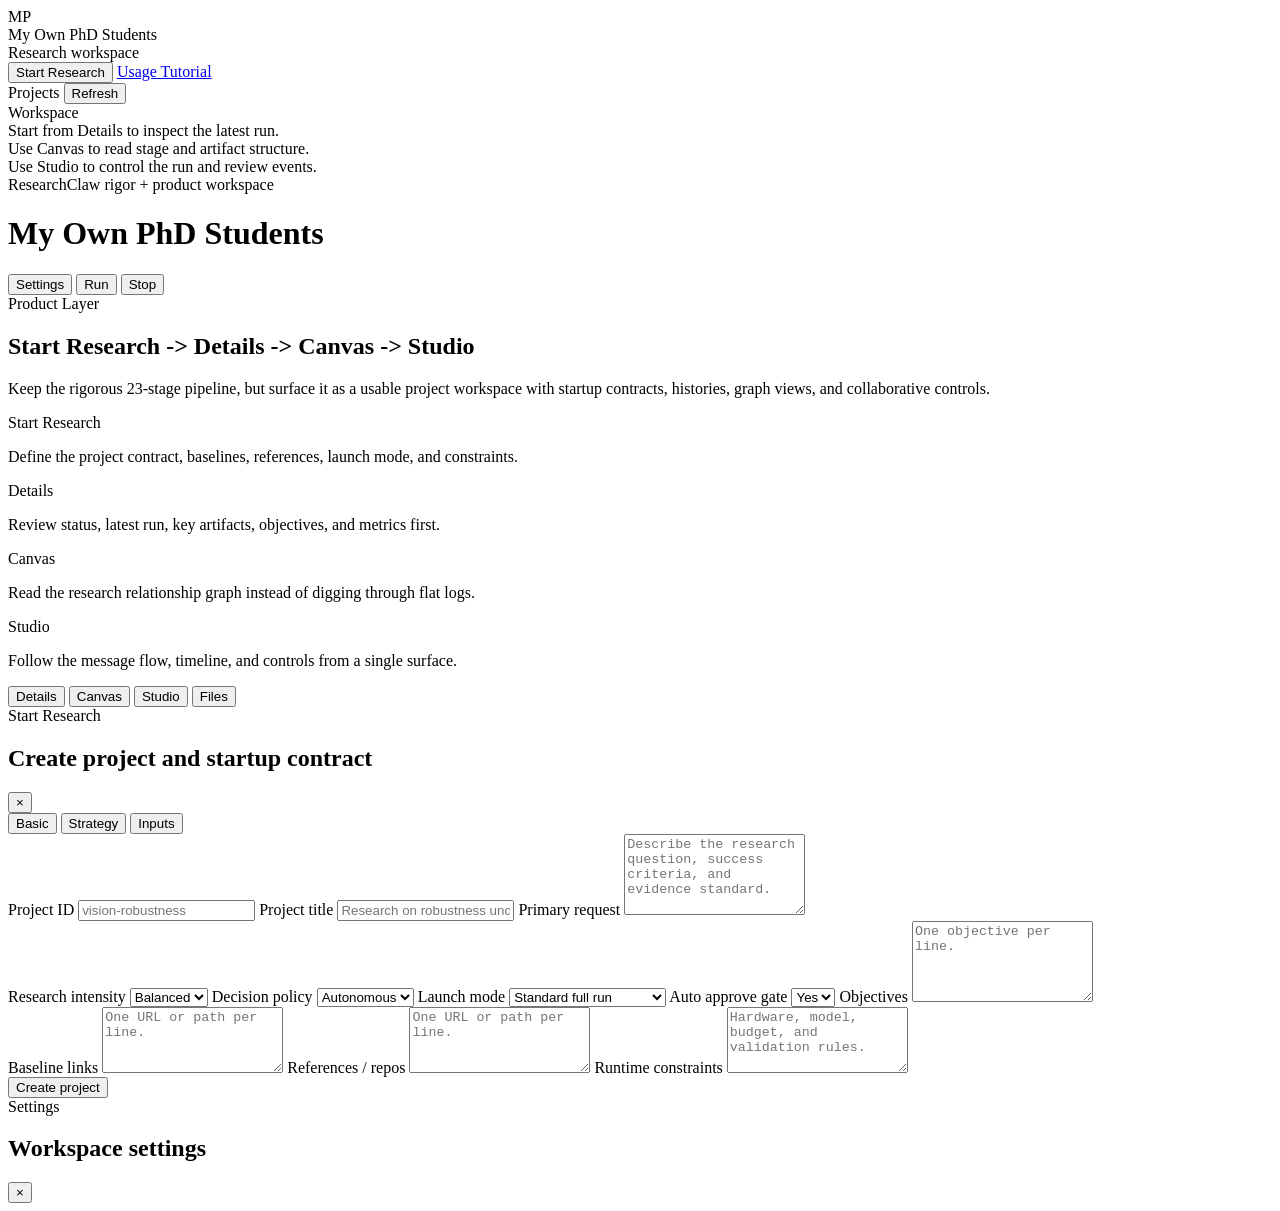
==== frontend/index.html @ e5a88db4 "Add visual research workspace and docs" ====
<!DOCTYPE html>
<html lang="zh-CN">
<head>
  <meta charset="UTF-8">
  <meta name="viewport" content="width=device-width, initial-scale=1.0">
  <title>My Own PhD Students</title>
  <link rel="preconnect" href="https://fonts.googleapis.com">
  <link rel="preconnect" href="https://fonts.gstatic.com" crossorigin>
  <link href="https://fonts.googleapis.com/css2?family=IBM+Plex+Sans:wght@400;500;600;700&family=Space+Grotesk:wght@500;700&family=Noto+Sans+SC:wght@400;500;700&display=swap" rel="stylesheet">
  <link rel="stylesheet" href="/static/app.css">
</head>
<body>
  <div class="shell">
    <aside class="sidebar">
      <div class="brand">
        <div class="brand-mark">MP</div>
        <div>
          <div class="brand-name">My Own PhD Students</div>
          <div class="brand-subtitle" data-i18n="brand_subtitle">Research workspace</div>
        </div>
      </div>

      <button id="open-start-modal" class="primary-action" data-i18n="start_research">Start Research</button>
      <a class="secondary-action sidebar-link" href="/static/tutorial.html" target="_blank" rel="noreferrer" data-i18n="usage_tutorial">Usage Tutorial</a>

      <div class="sidebar-section">
        <div class="sidebar-header">
          <span data-i18n="projects">Projects</span>
          <button id="refresh-projects" class="ghost-button" data-i18n="refresh">Refresh</button>
        </div>
        <div id="project-list" class="project-list"></div>
      </div>

      <div class="sidebar-section">
        <div class="sidebar-header">
          <span data-i18n="workspace">Workspace</span>
        </div>
        <div class="workspace-hints">
          <div data-i18n="hint_details_first">Start from Details to inspect the latest run.</div>
          <div data-i18n="hint_canvas_structure">Use Canvas to read stage and artifact structure.</div>
          <div data-i18n="hint_studio_control">Use Studio to control the run and review events.</div>
        </div>
      </div>
    </aside>

    <main class="main">
      <header class="topbar">
        <div>
          <div class="eyebrow" id="product-eyebrow" data-i18n="product_eyebrow">ResearchClaw rigor + product workspace</div>
          <h1 id="workspace-title">My Own PhD Students</h1>
        </div>
        <div class="topbar-actions">
          <button id="open-settings" class="secondary-action" data-i18n="settings">Settings</button>
          <button id="start-run" class="secondary-action" data-i18n="run">Run</button>
          <button id="stop-run" class="danger-action" data-i18n="stop">Stop</button>
        </div>
      </header>

      <section id="empty-state" class="hero-panel">
        <div class="hero-copy">
          <div class="eyebrow" data-i18n="product_layer">Product Layer</div>
          <h2 data-i18n="hero_title">Start Research -> Details -> Canvas -> Studio</h2>
          <p data-i18n="hero_body">
            Keep the rigorous 23-stage pipeline, but surface it as a usable project workspace with startup contracts,
            histories, graph views, and collaborative controls.
          </p>
        </div>
        <div class="hero-grid">
          <div class="hero-card">
            <div class="hero-label" data-i18n="start_research">Start Research</div>
            <p data-i18n="hero_card_start">Define the project contract, baselines, references, launch mode, and constraints.</p>
          </div>
          <div class="hero-card">
            <div class="hero-label" data-i18n="details">Details</div>
            <p data-i18n="hero_card_details">Review status, latest run, key artifacts, objectives, and metrics first.</p>
          </div>
          <div class="hero-card">
            <div class="hero-label">Canvas</div>
            <p data-i18n="hero_card_canvas">Read the research relationship graph instead of digging through flat logs.</p>
          </div>
          <div class="hero-card">
            <div class="hero-label">Studio</div>
            <p data-i18n="hero_card_studio">Follow the message flow, timeline, and controls from a single surface.</p>
          </div>
        </div>
      </section>

      <section id="workspace" class="workspace hidden">
        <div class="summary-strip" id="summary-strip"></div>

        <nav class="tabbar">
          <button class="tab active" data-tab="details" data-i18n="details">Details</button>
          <button class="tab" data-tab="canvas">Canvas</button>
          <button class="tab" data-tab="studio">Studio</button>
          <button class="tab" data-tab="files" data-i18n="files">Files</button>
        </nav>

        <section id="tab-details" class="tab-panel active"></section>
        <section id="tab-canvas" class="tab-panel"></section>
        <section id="tab-studio" class="tab-panel"></section>
        <section id="tab-files" class="tab-panel"></section>
      </section>
    </main>
  </div>

  <div id="start-modal" class="modal hidden">
    <div class="modal-card wide">
      <div class="modal-header">
        <div>
          <div class="eyebrow" data-i18n="start_research">Start Research</div>
          <h2 data-i18n="start_modal_title">Create project and startup contract</h2>
        </div>
        <button class="icon-button" type="button" data-close-modal="start-modal">×</button>
      </div>
      <div class="modal-body">
        <form id="start-form" class="start-sheet">
          <nav class="subtabbar start-subtabbar">
            <button class="subtab active" type="button" data-subtab-group="start" data-subtab-panel="basics" data-i18n="start_tab_basics">Basic</button>
            <button class="subtab" type="button" data-subtab-group="start" data-subtab-panel="strategy" data-i18n="start_tab_strategy">Strategy</button>
            <button class="subtab" type="button" data-subtab-group="start" data-subtab-panel="inputs" data-i18n="start_tab_inputs">Inputs</button>
          </nav>

          <section class="subtab-panel active" data-start-panel="basics">
            <div class="field-grid">
              <label class="field">
                <span data-i18n="project_id">Project ID</span>
                <input name="project_id" required placeholder="vision-robustness" />
              </label>
              <label class="field">
                <span data-i18n="project_title">Project title</span>
                <input name="title" required data-i18n-placeholder="project_title_placeholder" placeholder="Research on robustness under distribution shift" />
              </label>
              <label class="field span-2">
                <span data-i18n="primary_request">Primary request</span>
                <textarea name="topic" rows="5" data-i18n-placeholder="primary_request_placeholder" placeholder="Describe the research question, success criteria, and evidence standard."></textarea>
              </label>
            </div>
          </section>

          <section class="subtab-panel" data-start-panel="strategy">
            <div class="field-grid">
              <label class="field">
                <span data-i18n="research_intensity">Research intensity</span>
                <select name="research_intensity">
                  <option value="balanced" data-i18n="balanced">Balanced</option>
                  <option value="light" data-i18n="light">Light</option>
                  <option value="sprint" data-i18n="sprint">Sprint</option>
                </select>
              </label>
              <label class="field">
                <span data-i18n="decision_policy">Decision policy</span>
                <select name="decision_policy">
                  <option value="autonomous" data-i18n="autonomous">Autonomous</option>
                  <option value="user_gated" data-i18n="user_gated">User gated</option>
                </select>
              </label>
              <label class="field">
                <span data-i18n="launch_mode">Launch mode</span>
                <select name="launch_mode">
                  <option value="standard_full_run" data-i18n="launch_standard">Standard full run</option>
                  <option value="continue_existing_state" data-i18n="launch_continue">Continue existing state</option>
                  <option value="review_only" data-i18n="launch_review">Review only</option>
                  <option value="rebuttal_revision" data-i18n="launch_rebuttal">Rebuttal / revision</option>
                </select>
              </label>
              <label class="field">
                <span data-i18n="auto_approve">Auto approve gate</span>
                <select name="auto_approve">
                  <option value="true" data-i18n="yes">Yes</option>
                  <option value="false" data-i18n="no">No</option>
                </select>
              </label>
              <label class="field span-2">
                <span data-i18n="objectives">Objectives</span>
                <textarea name="objectives" rows="5" data-i18n-placeholder="objectives_placeholder" placeholder="One objective per line."></textarea>
              </label>
            </div>
          </section>

          <section class="subtab-panel" data-start-panel="inputs">
            <div class="field-grid">
              <label class="field span-2">
                <span data-i18n="baseline_links">Baseline links</span>
                <textarea name="baseline_urls" rows="4" data-i18n-placeholder="multiline_placeholder" placeholder="One URL or path per line."></textarea>
              </label>
              <label class="field span-2">
                <span data-i18n="reference_links">References / repos</span>
                <textarea name="paper_urls" rows="4" data-i18n-placeholder="multiline_placeholder" placeholder="One URL or path per line."></textarea>
              </label>
              <label class="field span-2">
                <span data-i18n="runtime_constraints">Runtime constraints</span>
                <textarea name="runtime_constraints" rows="4" data-i18n-placeholder="runtime_constraints_placeholder" placeholder="Hardware, model, budget, and validation rules."></textarea>
              </label>
            </div>
          </section>

          <div class="form-actions">
            <button type="submit" class="primary-action" data-i18n="create_project">Create project</button>
          </div>
        </form>
      </div>
    </div>
  </div>

  <div id="settings-modal" class="modal hidden">
    <div class="modal-card wide settings-sheet">
      <div class="modal-header">
        <div>
          <div class="eyebrow" data-i18n="settings">Settings</div>
          <h2 data-i18n="settings_title">Workspace settings</h2>
        </div>
        <button class="icon-button" type="button" data-close-modal="settings-modal">×</button>
      </div>
      <div id="settings-content" class="modal-body"></div>
    </div>
  </div>

  <div id="toast" class="toast hidden"></div>
  <script src="/static/app.js"></script>
</body>
</html>
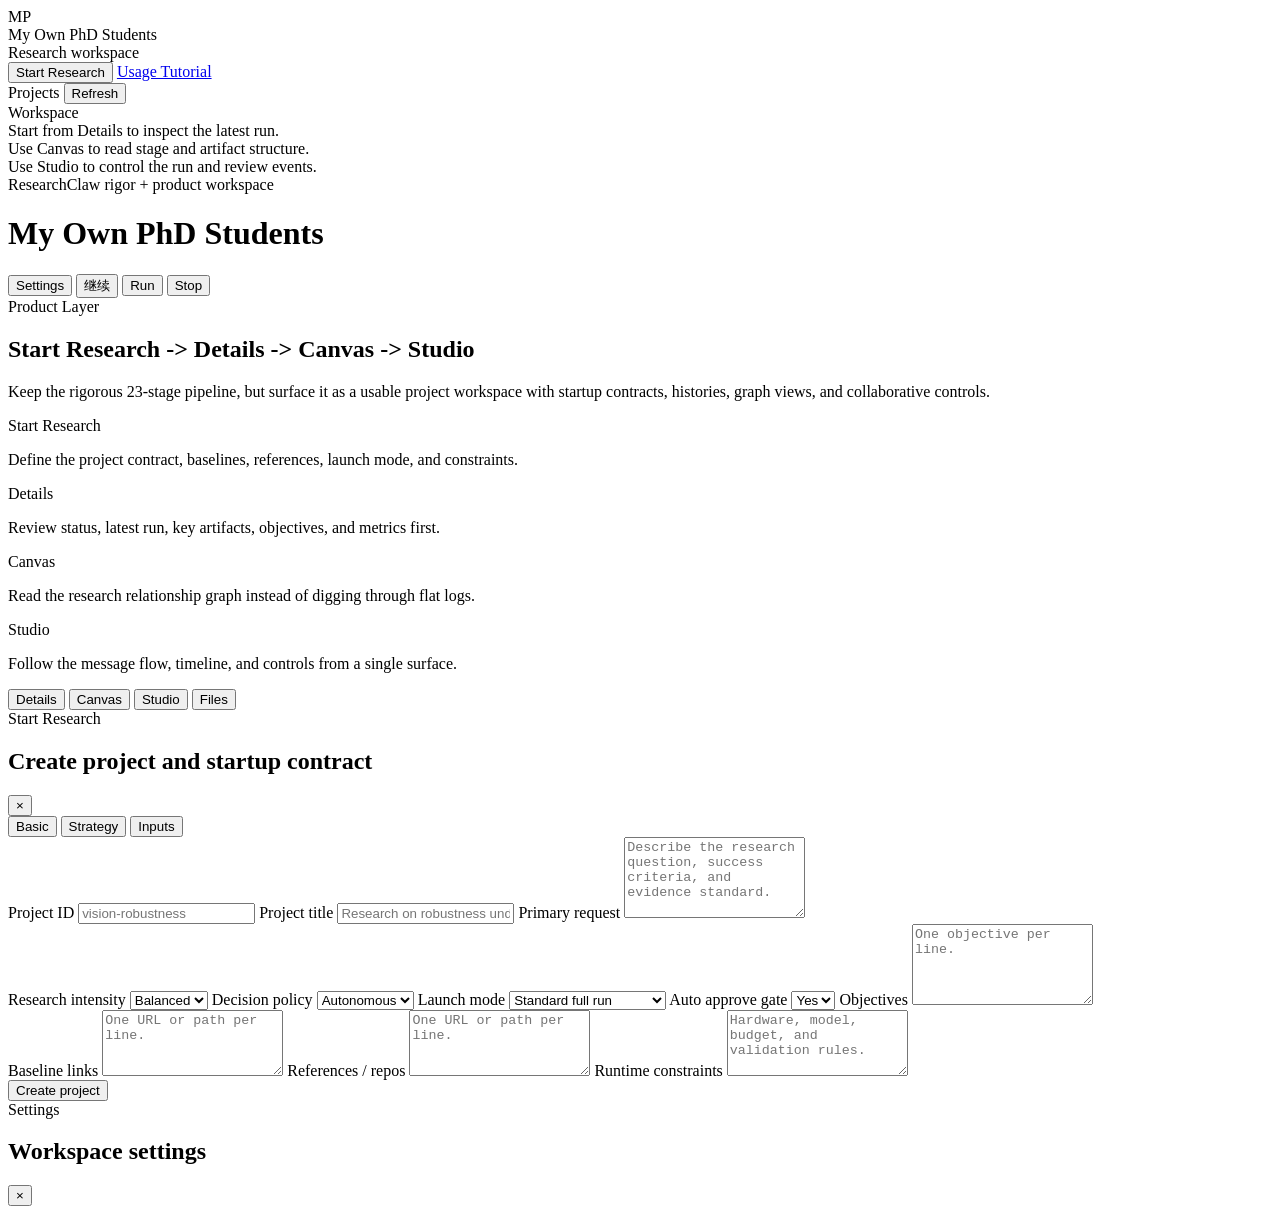
==== commit 2900d7fc: "add continue resume flow and runtime fixes" ====
--- a/frontend/index.html
+++ b/frontend/index.html
@@ -51,6 +51,7 @@
         </div>
         <div class="topbar-actions">
           <button id="open-settings" class="secondary-action" data-i18n="settings">Settings</button>
+          <button id="continue-run" class="secondary-action" data-i18n="continue_run">继续</button>
           <button id="start-run" class="secondary-action" data-i18n="run">Run</button>
           <button id="stop-run" class="danger-action" data-i18n="stop">Stop</button>
         </div>
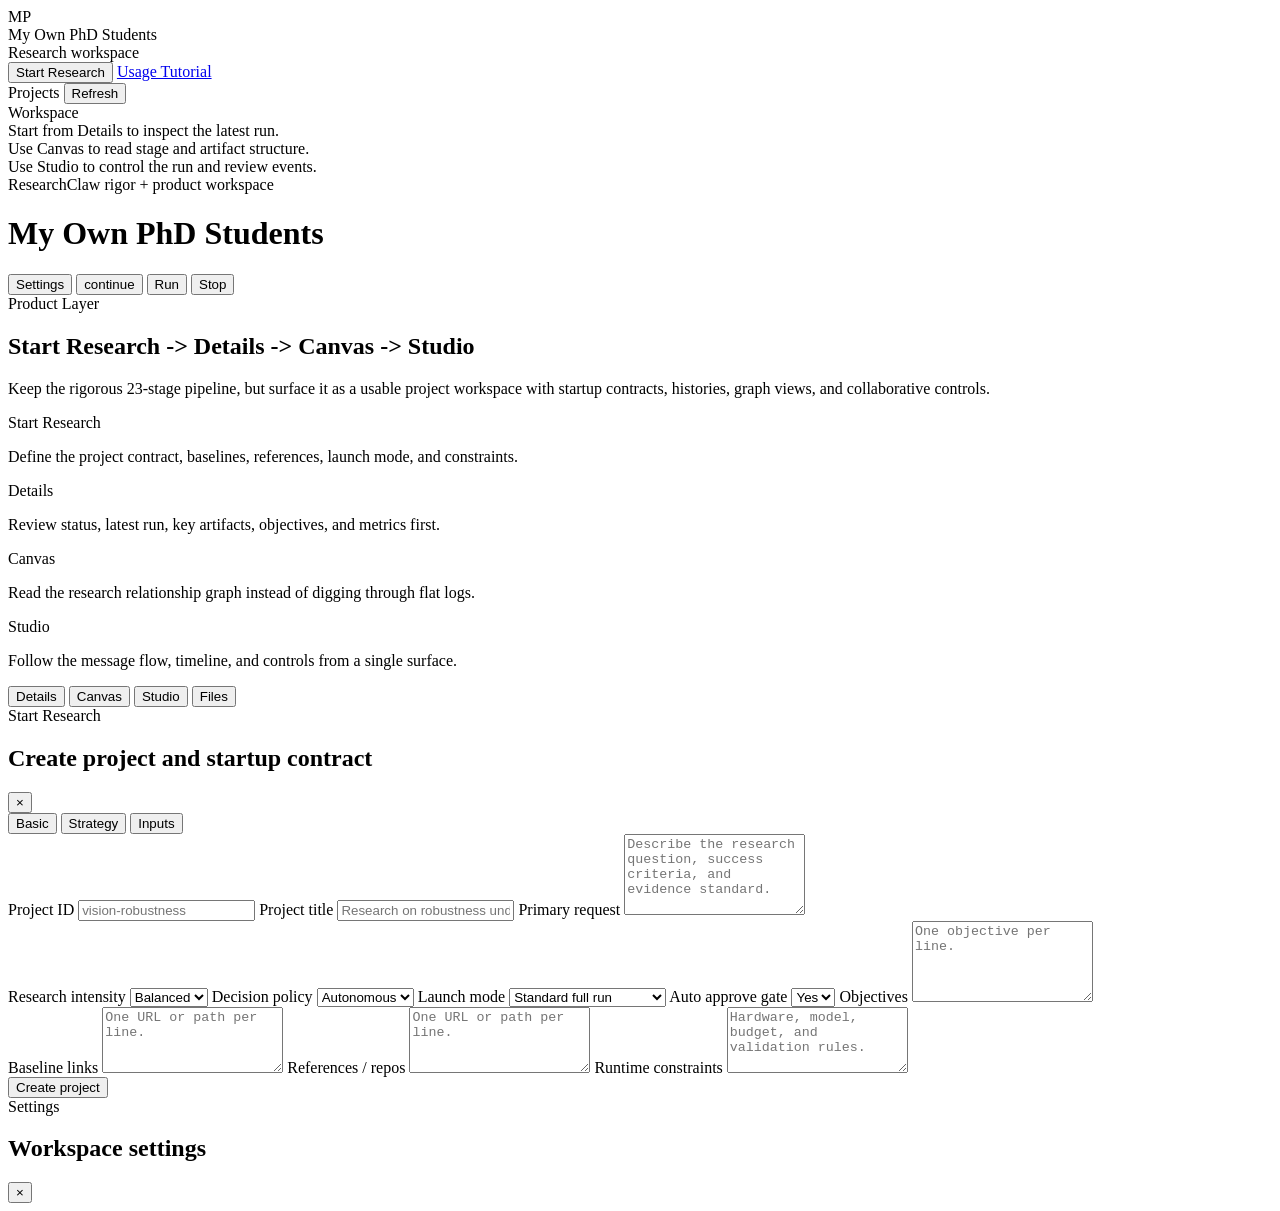
==== commit d38a0213: "fix continue label and webhook settings" ====
--- a/frontend/index.html
+++ b/frontend/index.html
@@ -51,7 +51,7 @@
         </div>
         <div class="topbar-actions">
           <button id="open-settings" class="secondary-action" data-i18n="settings">Settings</button>
-          <button id="continue-run" class="secondary-action" data-i18n="continue_run">继续</button>
+          <button id="continue-run" class="secondary-action" data-i18n="continue_run">continue</button>
           <button id="start-run" class="secondary-action" data-i18n="run">Run</button>
           <button id="stop-run" class="danger-action" data-i18n="stop">Stop</button>
         </div>
